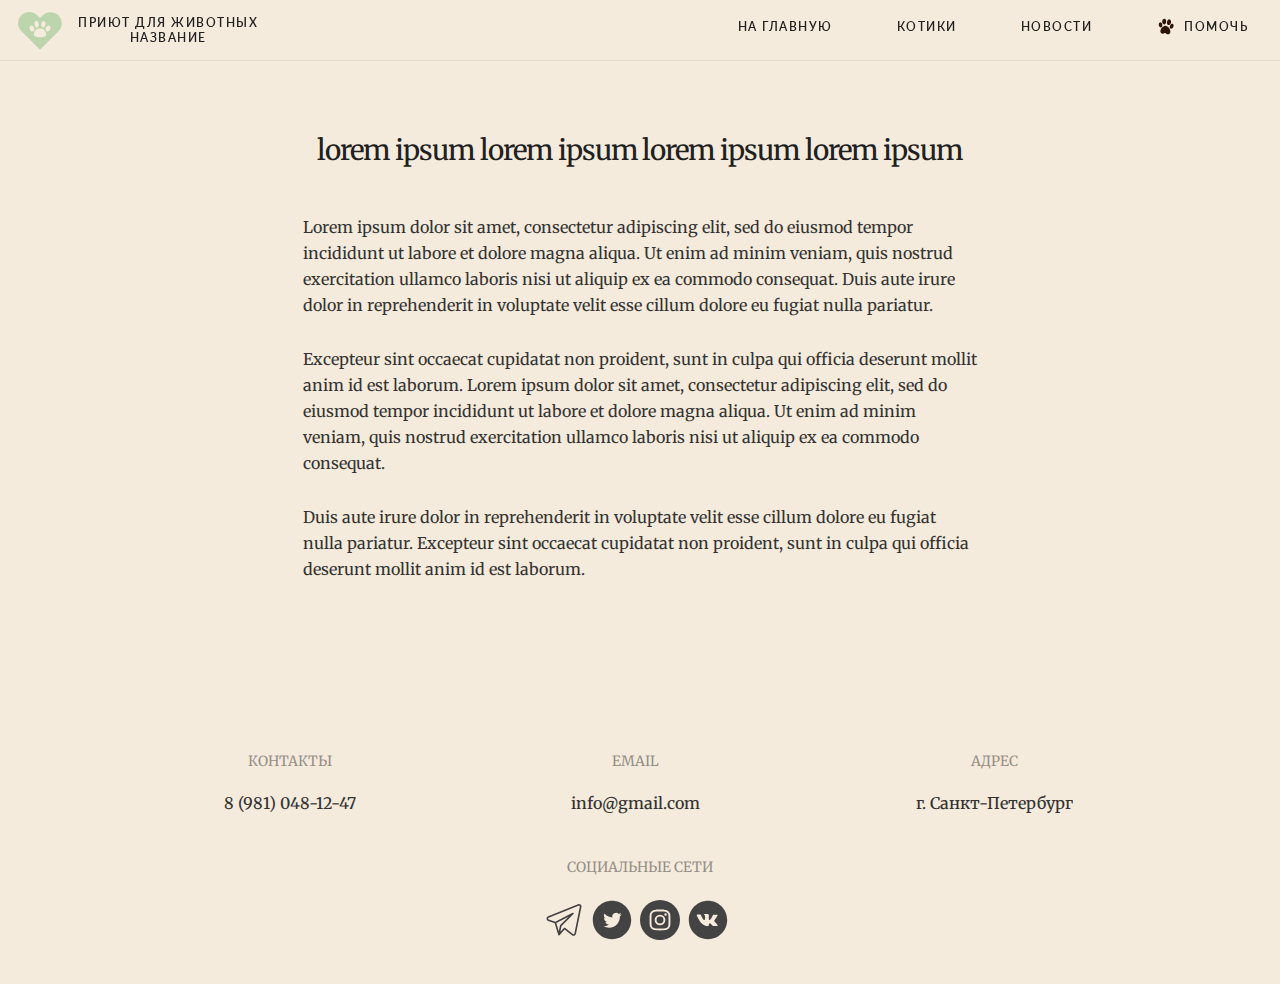
==== about.html @ 72c2ec8e "fix: margins in added htmls" ====
<!DOCTYPE html>
<html lang="ru">
<head>
    <meta charset="UTF-8">
    <title>Приют для животных</title>
    <meta name="description"
          content="Приют, где бездомные животные находят заботу, уход безопасность и надежду на новый дом.">
    <meta name="keywords" content="приют для животных, бездомные животные, волонтёрство, котики">
    <meta name="theme-color" content="#DCE9D5"/>
    <meta name="author" content="misirlouuu">
    <meta name="viewport" content="width=device-width, initial-scale=1.0, maximum-scale=1.0, user-scalable=no">

    <script type="text/javascript" src="https://ajax.googleapis.com/ajax/libs/jquery/1.8.3/jquery.min.js"></script>
    <script src="heart.js"></script>

    <link rel="stylesheet" href="css/outline.css">
</head>
<body>
<header>
    <nav>
        <div class="navbar">
            <div class="containerN nav-container">
                <div class="left">
                    <div class="logo">
                        <img
                                class="logo"
                                src="img/pet-lover.svg"
                                alt="logo"
                        />
                    </div>
                    <div class="description">
                        <span>Приют для животных</span>
                        <span>Название</span>
                    </div>
                </div>
                <input class="checkbox" type="checkbox" name="" id=""/>
                <div class="hamburger-lines">
                    <span class="line line1"></span>
                    <span class="line line2"></span>
                    <span class="line line3"></span>
                </div>
                <div class="menu-items">
                    <a href=index.html>На главную</a>
                    <a href="#">Котики</a>
                    <a href="#">Новости</a>
                    <a href=help.html class="help">
                        <img
                                class="paw"
                                src="img/paw.svg"
                                alt="help button"
                        />
                        <span>Помочь</span>
                    </a>
                </div>
            </div>
        </div>
    </nav>
</header>
<main>
    <section class="about_information">
        <h2>lorem ipsum lorem ipsum lorem ipsum lorem ipsum</h2>
        <p>Lorem ipsum dolor sit amet, consectetur adipiscing elit, sed do eiusmod tempor incididunt ut labore et
            dolore magna aliqua. Ut enim ad minim veniam, quis nostrud exercitation ullamco laboris nisi ut aliquip
            ex ea commodo consequat. Duis aute irure dolor in reprehenderit in voluptate velit esse cillum dolore eu
            fugiat nulla pariatur. </p>
        <p>Excepteur sint occaecat cupidatat non proident, sunt in culpa qui officia deserunt
            mollit anim id est laborum. Lorem ipsum dolor sit amet, consectetur adipiscing elit, sed do eiusmod
            tempor
            incididunt ut labore et dolore magna aliqua. Ut enim ad minim veniam, quis nostrud exercitation ullamco
            laboris nisi ut aliquip ex ea commodo consequat. </p>
        <p>Duis aute irure dolor in reprehenderit in voluptate velit
            esse cillum dolore eu fugiat nulla pariatur. Excepteur sint occaecat cupidatat non proident, sunt in
            culpa
            qui officia deserunt
            mollit anim id est laborum.</p>
    </section>
</main>
<footer>
    <div class="info">
        <div class="contacts">
            <h6>Контакты</h6>
            <a href="tel:89810481247">
                <p>8 (981) 048-12-47</p>
            </a>
        </div>

        <div class="email">
            <h6>Email</h6>
            <a href="mailto:info@gmail.com">
                <p>info@gmail.com</p>
            </a>
        </div>

        <div class="address">
            <h6>Адрес</h6>
            <p>г. Санкт-Петербург</p>
        </div>
    </div>

    <div class="social_networks">
        <h6>Социальные сети</h6>
        <div class="social_circles">
            <a href="https://t.me/misirlouuu" target="_blank" class="icon">
                <img class="icon" src="img/telegram.svg" alt="tg"/>
            </a>
            <a href="http://twitter.com" target="_blank" class="icon">
                <img class="icon" src="img/twitter.svg" alt="twitter"/>
            </a>
            <a href="http://instagram.com" target="_blank" class="icon">
                <img class="icon" src="img/instagram.svg" alt="instagram"/>
            </a>
            <a href="http://vk.com" target="_blank" class="icon">
                <img class="icon" src="img/vk.svg" alt="vk">
            </a>
        </div>
        <!--        <a href="https://t.me/misirlouuu"><svg></svg></a>-->
        <!--        <a href="mailto:info@gmail.com">info@gmail.com</a>-->
    </div>

</footer>
</body>
</html>
---- css/outline.css ----
@import url('https://fonts.googleapis.com/css2?family=Lato&family=Merriweather&display=swap');
@import url('https://fonts.googleapis.com/css2?family=Lato&display=swap');

/** {*/
/*    box-sizing: border-box;*/
/*}*/

html {
    overflow: auto;
}

body {
    overflow-x: hidden;
    -webkit-box-sizing: border-box;
    -moz-box-sizing: border-box;
    box-sizing: border-box;
    background-color: rgba(230, 206, 170, .4);
    width: 100%;
    margin: auto;
}

main {
    /*overflow: hidden;*/
    width: 100vw;
    margin-right: 1rem;
    z-index: -10;
}

footer {
    width: 100vw;
}

header {
    position: fixed;
    /*width: 100vw;*/
    top: 0;
    /*background: rgba(230, 206, 170, 1);*/
}

.navbar {
    width: 100%;
}

.containerN {
    display: flex;
    justify-content: space-between;
    width: 100%;
}

.nav-container {
    width: 100%;
}

.hamburger-lines, .checkbox {
    display: none;
}

.cat {
    width: 560px;
    height: 461px;
    /*width: 50vw;*/
    /*height: 50vh;*/
    /*margin-left: 8rem;*/
}

.homepage {
    display: flex;
    justify-content: center;
    margin-top: 10rem;
    margin-bottom: 11rem;
    flex-wrap: wrap;
}

a, button {
    cursor: pointer;
    color: #202020;
    transition: .35s;
    text-decoration: none;
    margin-bottom: 0.5rem;
}

nav {
    display: flex;
    flex-direction: column;
    justify-content: space-between;
    align-items: center;
    font-size: 12px;
    letter-spacing: .125em;
    font-weight: 600;
    text-transform: uppercase;
    font-family: Lato, sans-serif;
    color: #202020;
    border-bottom: 1px solid rgba(0, 0, 0, .07);
    grid-template-columns: 2fr 1fr 2fr;
    grid-auto-rows: 8vh;
    /*height: 8rem;*/
    width: 100vw;
    z-index: 100;

    /*top: 0;*/
    /*left: 0;*/
}

.left {
    display: flex;
    text-align: left;
    padding-left: 1rem;
    padding-right: 1rem;
    align-items: center
}

.description {
    display: flex;
    flex-direction: column;
    width: 13rem;
    align-items: center;
    justify-content: space-evenly;
}

.menu-items {
    display: flex;
    align-items: center;
    text-align: right;
    z-index: 100;
    /*padding: 1em 1em 2em 2em;*/
}

.menu-items a {
    margin-left: 4rem;
    /*width: auto;*/
}

a.help {
    display: flex;
    align-items: center;
    margin-right: 2rem;
}

.menu-items span {
    margin-left: 0.5rem;
}

h1 {
    font-size: 58px;
    font-family: "Merriweather", sans-serif;
    font-weight: 500;
    letter-spacing: -.036em;
    color: #202020;
    line-height: 1.1;
    margin-bottom: 0.5rem;
}

.logo {
    width: 4em;
    height: 5em;
}

.paw {
    width: 20px;
    height: 23px;
    rotate: 8grad;
}

p {
    color: #202020;
    font-family: "Merriweather", sans-serif;
    font-weight: 400;
    font-size: 22px;
    line-height: 1.6;
    opacity: 0.9;
}

.information p {
    font-size: 16px;
    margin-bottom: 1rem;
}

.information {
    margin-top: 6rem;
    margin-left: auto;
    margin-right: auto;
    max-width: 55vw;
    margin-bottom: 20rem;
}

.homepage {
    display: flex;
    justify-content: space-evenly;
    align-items: center;
    flex-wrap: wrap-reverse;
}

.homepage h1 {
    /*width: 540px;*/
    /*height: 120px;*/
    /*width: 40rem;*/
    /*height: 8rem;*/
    width: 40vw;
}

.homepage p {
    /*width: 540px;*/
    /*height: 120px;*/
    /*width: 35rem;*/
    /*height: 7rem;*/
    width: 35vw;
}

.container {
    margin-bottom: 5rem;
    /*width: 38vw;*/
    /*height: 20vh;*/
    display: flex;
    flex-direction: column;
    flex-wrap: wrap;
}

.buttons {
    /*z-index: -1;*/
    /*    display: flex;*/
    /*    flex-wrap: wrap;*/
    /*}*/
    /*@media screen and (max-width: 1065px) {*/
    /*    .homepage h1, .homepage p {*/
    /*        width: 100%;*/
    /*    }*/
    /*    .container {*/
    /*        align-content: center;*/
    /*    }*/
}

.button {
    display: inline-block;
    position: relative;
    border-radius: 5px;
    padding: 16px 30px 17px;
    font-size: 16px;
    box-shadow: 0 1px 4px rgba(0, 0, 0, .1), 0 2px 4px rgba(0, 0, 0, .1);
    font-family: "Merriweather", sans-serif;
    font-weight: 400;
    border: none;
    width: 15rem;
    height: 3.5rem;
}

.volunteer {
    background-color: #202020;
    color: #fff;
    margin-right: 20px;
    padding: 0;
    line-height: 3.5rem;
}

.volunteer:before, .volunteer:after {
    position: absolute;
    content: "";
    right: 0;
    bottom: 0;
    background-color: cornsilk;
    transition: all 0.3s ease;
}

.volunteer span {
    position: relative;
    display: block;
    width: 100%;
    height: 100%;
}

.volunteer span:before, .volunteer span:after {
    position: absolute;
    content: "";
    left: 0;
    top: 0;
    background-color: cornsilk;
    transition: all 0.3s ease;
}

.volunteer span:before, .volunteer:before {
    width: 0.1rem;
    height: 0;
}

.volunteer span:after, .volunteer:after {
    height: 0.1rem;
    width: 0;
}

.volunteer span:hover:before, .volunteer:hover:before {
    border-radius: 2rem;
    height: 100%;
}

.volunteer span:hover:after, .volunteer:hover:after {
    border-radius: 2rem;
    width: 100%;
}

.donation {
    background-color: transparent;
    color: #202020;
    padding: 0;
    line-height: 3.5rem;
}

.donation:before, .donation:after {
    position: absolute;
    content: "";
    right: 0;
    bottom: 0;
    background-color: rgba(32, 32, 32, 0.8);
    transition: all 0.4s ease;
}

.donation span {
    position: relative;
    display: block;
    width: 100%;
    height: 100%;
}

.donation span:before, .donation span:after {
    position: absolute;
    content: "";
    left: 0;
    top: 0;
    background-color: rgba(32, 32, 32, 0.8);
    transition: all 0.4s ease;
}

.donation span:before, .donation:before {
    width: 0.1rem;
    height: 0;
}

.donation span:after, .donation:after {
    height: 0.1rem;
    width: 0;
}

.donation span:hover:before, .donation:hover:before {
    border-radius: 2rem;
    height: 100%;
}

.donation span:hover:after, .donation:hover:after {
    border-radius: 2rem;
    width: 100%;
}

.steps {
    display: flex;
    justify-content: center;
    flex-wrap: wrap;
}

.raise:hover,
.raise:focus {
    box-shadow: 0 1.5em 1.5em -0.4em rgba(32, 32, 32, 0.2);
    transform: translateY(-0.5em);
}

.pulse:hover,
.pulse:focus {
    animation: pulse 1s;
    box-shadow: 0 0 0 4em transparent;
}

@keyframes pulse {
    0% {
        box-shadow: 0 0 0 0 cadetblue;
    }
}

.step {
    margin: 2rem;
    text-align: center;
    transition: all 0.25s cubic-bezier(0.5, 0.5, 0.5, 0.5);
    border-radius: 23px;
    willchange: translate;
    box-shadow: 0 1px 2px rgba(0, 0, 0, .1), 0 1px 2px rgba(0, 0, 0, .1);

    &:hover,
    &:focus {
        border-color: aquamarine;
        color: aquamarine;
    }
}

.stepImageBox {
    border-radius: 23px 23px 0 0;
    height: 16rem;
    width: 16rem;
    background-color: rgba(230, 206, 170, 0.4);
}

h2 {
    font-size: 48px;
    font-family: "Merriweather", sans-serif;
    font-weight: 500;
    letter-spacing: -.036em;
    color: #202020;
    line-height: 1.1;
    margin-bottom: 2rem;
}

h3 {
    font-size: 28px;
    font-family: "Merriweather", sans-serif;
    font-weight: 400;
    letter-spacing: -.036em;
    color: #202020;
    line-height: 1.1;
    margin-bottom: 2rem;
}

.how_to h2 {
    display: flex;
    justify-content: center;
    text-align: center;
}

.how_to {
    margin-bottom: 8rem;
}

.about {
    display: flex;
    justify-content: space-evenly;
    margin-bottom: 8rem;
    flex-wrap: wrap;
}

.about p {
    /*width: 644px;*/
    /*height: 415px;*/
    width: 45vw;
    /*height: 50vh;*/
}

.dog {
    width: 462px;
    height: 433px;
    margin-top: 1rem;
    margin-right: 3rem;
    margin-bottom: 5rem;
}

.icons {
    display: flex;
    align-items: center;
    justify-content: center;
}

.sex {
    width: 42px;
    height: 40px;
}

.heart {
    width: 24px;
    height: 24px;
}

.condition {
    width: 26px;
    height: 26px;
}

.petImageBox {
    border-radius: 23px;
    height: 18rem;
    width: 23rem;
    background-color: rgba(230, 206, 170, 0.4);
    /*background-color: white;*/
}

.cats span {
    font-weight: 400;
    font-size: 22px;
    color: #202020;
    line-height: 1.6;
    /*line-height: 5;*/
    opacity: 0.9;
    font-family: "Merriweather", sans-serif;
    width: 25rem;
    text-align: center;
}

.cats span.name {
    margin-top: 1rem;
    font-size: 28px;
    font-weight: 500;
    letter-spacing: -.036em;
    /*line-height: 1.1;*/
}

.pet {
    /*z-index: -100;*/
    border-radius: 23px;
    margin-right: 2rem;
    margin-bottom: 5rem;
    display: flex;
    flex-direction: column;
    justify-content: center;
    align-items: center;
}

@-webkit-keyframes pulsate {
    0% {
        transform: scale(1, 1);
        opacity: 0.7;
    }
    50% {
        transform: scale(1.5, 1.5);
        opacity: 1;
    }
    100% {
        transform: scale(1, 1);
        opacity: 0.7;
    }
}

svg {
    width: 2rem;
    height: 2rem;
    transition: transform 0.25s;
}

.heart2:not(.favorite) {
    background: transparent;
}

.heart2:not(.favorite) i > svg {
    fill: #DE9D9B;
}

.pet.favorite {
    background: rgba(237, 205, 205, 0.3);
}

/*.about {*/
/*    display: flex;*/
/*    flex-wrap: wrap;*/
/*}*/
/*.pet.favorite i svg {*/
/*    fill: cornsilk;*/
/*}*/

.favoriting svg {
    -webkit-animation-name: pulsate;
    animation-name: pulsate;
    -webkit-animation-duration: 0.5s;
    animation-duration: 0.5s;
    -webkit-animation-iteration-count: infinite;
    animation-iteration-count: infinite;
}

.heart2 {
    /*width: 3rem;*/
    /*height: 3rem;*/
    min-height: 5vh;
    border: 0;
    outline: 0;
    transition: background 0.5s;
    padding: 0;
    margin: 0;
}

i {
    color: #fff;
    transition: font-size 0.2s;
}

i svg:hover {
    cursor: pointer;
    transform: scale(1.1);
}


.cats h2 {
    text-align: center;
    margin-bottom: 3rem;
}

.gallery {
    display: flex;
    justify-content: space-evenly;
    flex-wrap: wrap;
    margin-left: 2rem;
}

footer {
    margin-top: 8rem;
    margin-bottom: 2rem;
}

footer h6 {
    /*z-index: -100;*/
    font-family: "Merriweather", sans-serif;
    font-weight: 400;
    margin-bottom: 20px;
    margin-top: 30px;
    opacity: .4;
    text-transform: uppercase;
    text-align: center;
    font-size: 14px;
}

footer p {
    font-family: "Merriweather", sans-serif;
    font-weight: 500;
    font-size: 16px;
    line-height: 1.625;
    margin-bottom: 12px;
    text-align: center;
}

footer {
    display: flex;
    justify-content: center;
    flex-direction: column;
}

.info {
    width: 100%;
    display: flex;
    justify-content: space-evenly;
    margin-left: 0.5rem;
    flex-wrap: wrap;
    /*z-index: -100;*/
    /*align-items: center;*/
}

.social_networks {
    width: 100%;
    display: flex;
    flex-direction: column;
    justify-content: center;
    align-items: center;
}

.social_circles {
    display: flex;
    justify-content: center;
    align-items: center;
}

.icon {
    width: 40px;
    height: 48px;
    margin-right: 0.5rem;
}

.delay-200 {
    transition-delay: .2s
}

.delay-300 {
    transition-delay: .3s
}

.delay-400 {
    transition-delay: .4s
}

.delay-500 {
    transition-delay: .5s
}

.fromLeft {
    transition: all .7s ease;
    opacity: 0;
    transform: translateX(-30px)
}

.fromLeft-animate {
    opacity: 1;
    transform: translateX(0)
}

.text-block {
    transition: all .7s ease;
    opacity: 0;
    transform: translateY(40px);
}

.text-block-animate {
    opacity: 1;
    transform: translateY(0)
}



/*.step:nth-child(odd) {*/
/*    background-color: #DE9D9B;*/
/*}*/
/*@media screen and (min-width: 801px) and (max-width: 1100px) {*/

/*}*/

@media screen and (max-width: 955px) {

    .about_us h2, .about_us p {
        z-index: -100;
        text-align: center;
        width: 100%;
        /*margin-left: 5rem;*/
    }

    .dog {
        width: 23rem;
        height: 23rem;
        /*display: none;*/
        margin-right: 0;
    }

    .about_information p, .about_information h2 {
        margin-left: 2rem;
        margin-right: 2rem;
        text-align: left;
    }
}

@media screen and (max-width: 1050px) {
    h1, h2 {
        font-size: 40px;
        font-weight: 500;
    }

    .homepage h1, .homepage p {
        z-index: -100;
        /*text-align: center;*/
        width: 90vw;
    }

    .cat {
        width: 23rem;
        height: 23rem;
        /*display: none*/
    }

    .step {
        transition: all 0.25s cubic-bezier(0.5, 0.5, 0.5, 0.5);
    }

    .homepage {
        margin-top: 4rem;
        margin-bottom: 4rem;
        margin-left: 1rem;
    }

    nav .menu-items {
        font-family: Merriweather, sans-serif;
        font-size: 20px;
    }

    nav .menu-items, nav .left > .description {
        display: none;
    }

    .containerN {
        max-width: 1050px;
        width: 90%;
        margin: auto;
    }

    .navbar {
        position: sticky;
        top: 0;
        width: 100%;
        box-shadow: 0 1px 4px rgb(146 161 176 / 15%);
    }

    .nav-container {
        display: flex;
        justify-content: space-between;
        align-items: center;
        height: 62px;
    }

    .navbar .menu-items {
        display: flex;
        background-color: rgba(230, 206, 170, 1);
    }

    .navbar .nav-container li {
        list-style: none;
    }

    .navbar .nav-container a {
        text-decoration: none;
        color: #0e2431;
        font-weight: 700;
        font-size: 1.2rem;
        padding: 0.7rem;
    }

    .navbar .nav-container a:hover {
        font-weight: bolder;
    }

    .nav-container {
        display: block;
        position: relative;
        height: 60px;
    }

    .nav-container .checkbox {
        position: absolute;
        display: block;
        height: 32px;
        width: 32px;
        top: 20px;
        right: 20px;
        z-index: 5;
        opacity: 0;
        cursor: pointer;
    }

    .nav-container .hamburger-lines {
        display: block;
        height: 26px;
        width: 32px;
        position: absolute;
        top: 17px;
        right: 20px;
        z-index: 2;
        display: flex;
        flex-direction: column;
        justify-content: space-between;
    }

    .nav-container .hamburger-lines .line {
        display: block;
        height: 4px;
        width: 100%;
        border-radius: 10px;
        background: #202020;
    }

    .nav-container .hamburger-lines .line1 {
        transform-origin: 0% 0%;
        transition: transform 0.4s ease-in-out;
    }

    .nav-container .hamburger-lines .line2 {
        transition: transform 0.2s ease-in-out;
    }

    .nav-container .hamburger-lines .line3 {
        transform-origin: 0% 100%;
        transition: transform 0.4s ease-in-out;
    }

    .navbar .menu-items {
        padding-top: 120px;
        box-shadow: inset 0 0 2000px rgba(255, 255, 255, .5);
        height: 100vh;
        width: 100%;
        transform: translate(120%);
        display: flex;
        flex-direction: column;
        margin-left: 0;
        padding-left: 50px;
        transition: transform 0.5s ease-in-out;
        text-align: center;
        z-index: 100;
    }

    .navbar .menu-items li {
        margin-bottom: 1.2rem;
        font-size: 1.5rem;
        font-weight: 500;
    }

    .nav-container input[type="checkbox"]:checked ~ .menu-items {
        transform: translateX(0);
    }

    .nav-container input[type="checkbox"]:checked ~ .hamburger-lines .line1 {
        transform: rotate(45deg);
    }

    .nav-container input[type="checkbox"]:checked ~ .hamburger-lines .line2 {
        transform: scaleY(0);
    }

    .nav-container input[type="checkbox"]:checked ~ .hamburger-lines .line3 {
        transform: rotate(-45deg);
    }

    .nav-container input[type="checkbox"]:checked ~ .logo {
        display: none;
    }

    .nav-container input[type="checkbox"]:checked ~ .info, .social_networks, .step, .pet, .buttons, .about_us {
        z-index: 0;
    }


    /*.info, .social_networks, .step, .pet, .buttons, .about_us {*/
    /*    z-index: -100;*/
    /*}*/
}


/* help.html */
.make_donation, .become_volunteer {
    margin-top: 4rem;
    display: flex;
    justify-content: space-around;
    flex-direction: column;
    align-items: center;
}

.make_donation h1, .become_volunteer h1 {
    font-size: 40px;
    font-weight: 500;
    text-align: center;
}

.make_donation p, .become_volunteer p {
    z-index: -100;
    margin-bottom: 2rem;
    margin-top: 1rem;
    text-align: center;
}

.pad.shadow {
    z-index: -100;
    box-shadow: 0 10px 40px rgba(0, 0, 0, .2);
    font-family: "Merriweather", sans-serif;
    font-weight: 400;
    max-width: 480px;
    padding: 1rem;
    border-radius: 5px;
}

label {
    display: block;
    font-size: 16px;
    margin-top: 20px;
    margin-bottom: 5px;
    opacity: .5;
}

input {
    font-family: "Merriweather", sans-serif;
    font-weight: 400;
    padding: 15px 16px 16px;
    font-size: 18px;
    outline: none;
    border-radius: 4px;
    position: relative;
    border: 1px solid rgba(0, 0, 0, .1);
    background-color: rgba(230, 206, 170, .01);
}

form {
    display: flex;
    flex-direction: column;
    align-items: stretch;
    text-align: left;
    margin: 0 2rem;
}

.full-width {
    margin-top: 2rem;
    width: 100%;
    font-size: 18px;
}

/* about.html */
.about_information {
    margin-top: 7rem;
    display: flex;
    flex-direction: column;
    align-items: center;
}

.about_information h2 {
    text-align: center;
    font-size: 28px;
    font-weight: 400;
}

.about_information p {
    font-size: 16px;
    line-height: 1.625;
    margin-bottom: 12px;
    font-weight: 400;
    max-width: 675px;
    z-index: -5;
}
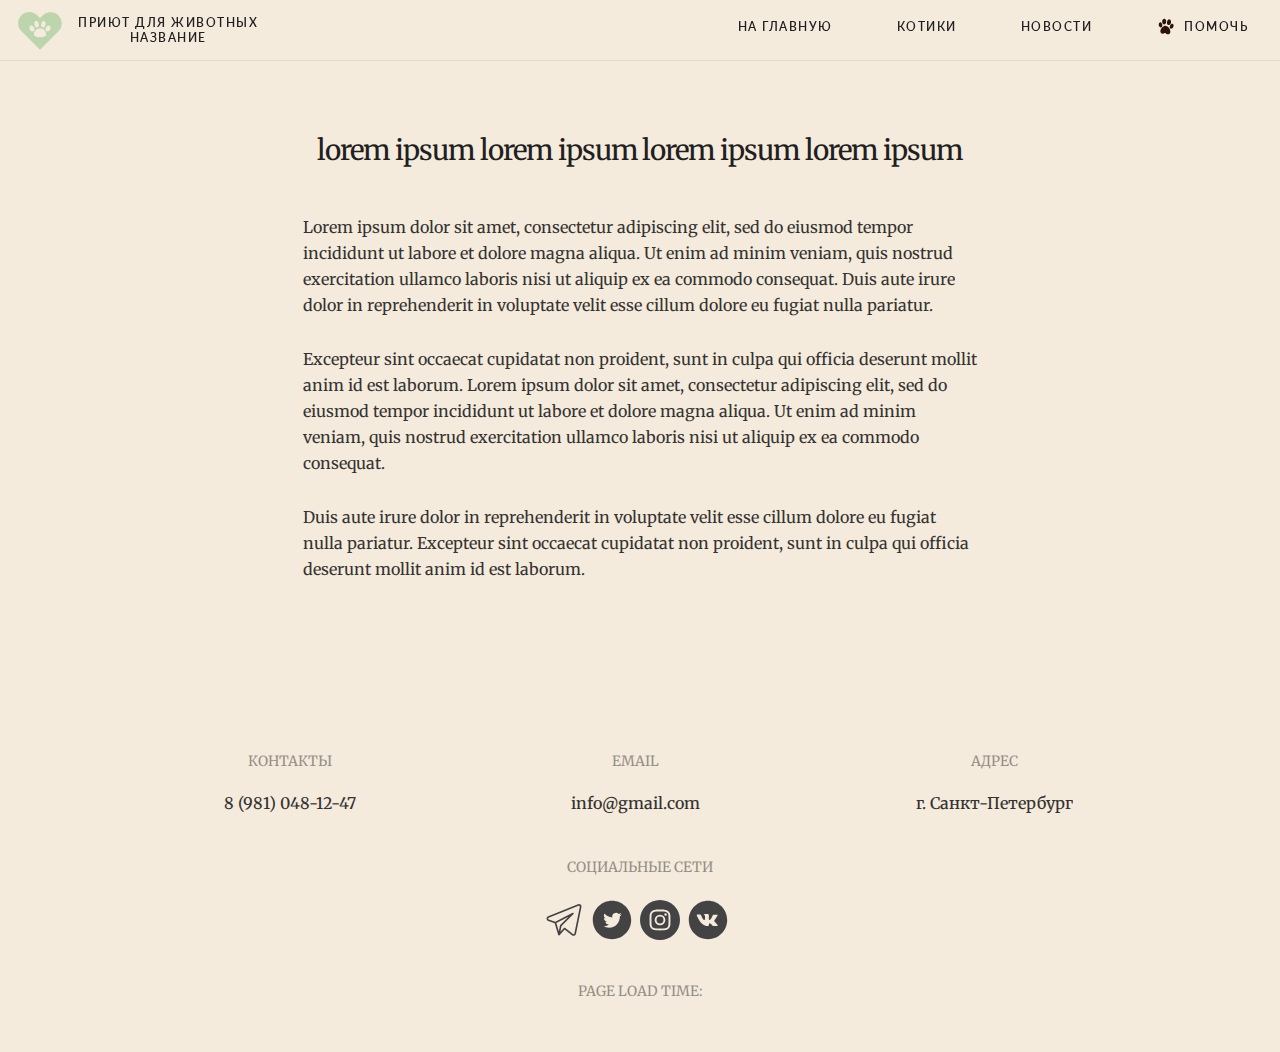
==== commit 128a47ab: "feat: statistical information about download speed in footer" ====
--- a/about.html
+++ b/about.html
@@ -11,7 +11,7 @@
     <meta name="viewport" content="width=device-width, initial-scale=1.0, maximum-scale=1.0, user-scalable=no">
 
     <script type="text/javascript" src="https://ajax.googleapis.com/ajax/libs/jquery/1.8.3/jquery.min.js"></script>
-    <script src="heart.js"></script>
+    <script src="js/heart.js"></script>
 
     <link rel="stylesheet" href="css/outline.css">
 </head>
@@ -117,6 +117,11 @@
         <!--        <a href="mailto:info@gmail.com">info@gmail.com</a>-->
     </div>
 
+    <div class="load-time">
+        <h6>page load time:</h6>
+        <p class="load-time" id="load-time"></p>
+    </div>
+
 </footer>
 </body>
 </html>--- a/css/outline.css
+++ b/css/outline.css
@@ -34,6 +34,7 @@
     position: fixed;
     /*width: 100vw;*/
     top: 0;
+    z-index: 999;
     /*background: rgba(230, 206, 170, 1);*/
 }
 
@@ -700,18 +701,14 @@
 /*}*/
 
 @media screen and (max-width: 955px) {
-
     .about_us h2, .about_us p {
-        z-index: -100;
         text-align: center;
         width: 100%;
-        /*margin-left: 5rem;*/
     }
 
     .dog {
         width: 23rem;
         height: 23rem;
-        /*display: none;*/
         margin-right: 0;
     }
 
@@ -729,15 +726,12 @@
     }
 
     .homepage h1, .homepage p {
-        z-index: -100;
-        /*text-align: center;*/
         width: 90vw;
     }
 
     .cat {
         width: 23rem;
         height: 23rem;
-        /*display: none*/
     }
 
     .step {
@@ -790,7 +784,7 @@
 
     .navbar .nav-container a {
         text-decoration: none;
-        color: #0e2431;
+        color: #202020;
         font-weight: 700;
         font-size: 1.2rem;
         padding: 0.7rem;
@@ -865,7 +859,6 @@
         padding-left: 50px;
         transition: transform 0.5s ease-in-out;
         text-align: center;
-        z-index: 100;
     }
 
     .navbar .menu-items li {
@@ -893,15 +886,6 @@
     .nav-container input[type="checkbox"]:checked ~ .logo {
         display: none;
     }
-
-    .nav-container input[type="checkbox"]:checked ~ .info, .social_networks, .step, .pet, .buttons, .about_us {
-        z-index: 0;
-    }
-
-
-    /*.info, .social_networks, .step, .pet, .buttons, .about_us {*/
-    /*    z-index: -100;*/
-    /*}*/
 }
 
 
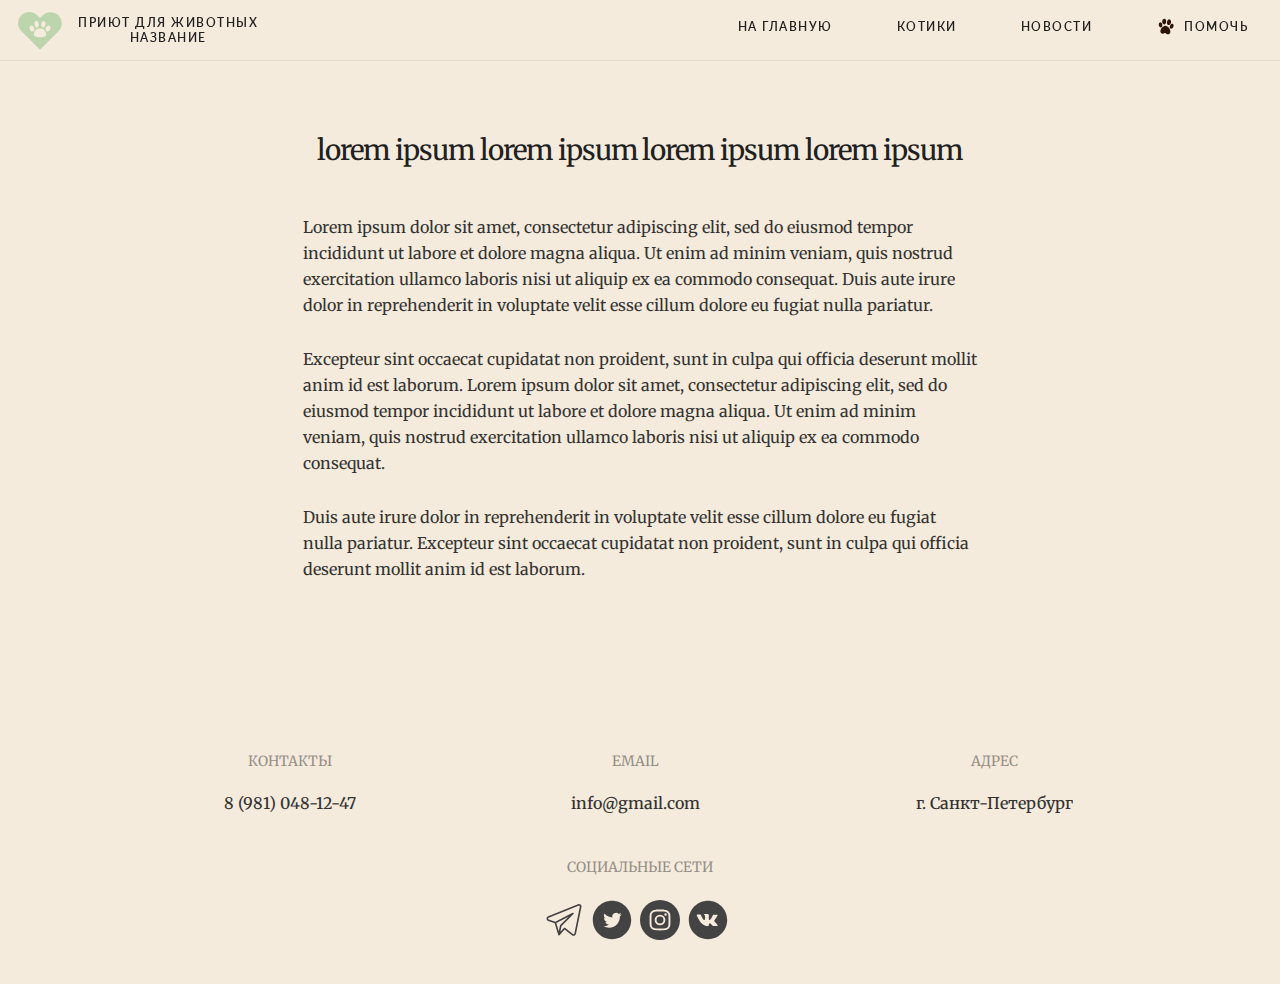
==== commit c026b446: "fix: stat info in footer about loading time" ====
--- a/about.html
+++ b/about.html
@@ -22,11 +22,13 @@
             <div class="containerN nav-container">
                 <div class="left">
                     <div class="logo">
-                        <img
-                                class="logo"
-                                src="img/pet-lover.svg"
-                                alt="logo"
-                        />
+                        <a href=index.html>
+                            <img
+                                    class="logo"
+                                    src="img/pet-lover.svg"
+                                    alt="logo"
+                            />
+                        </a>
                     </div>
                     <div class="description">
                         <span>Приют для животных</span>
@@ -116,12 +118,6 @@
         <!--        <a href="https://t.me/misirlouuu"><svg></svg></a>-->
         <!--        <a href="mailto:info@gmail.com">info@gmail.com</a>-->
     </div>
-
-    <div class="load-time">
-        <h6>page load time:</h6>
-        <p class="load-time" id="load-time"></p>
-    </div>
-
 </footer>
 </body>
 </html>--- a/css/outline.css
+++ b/css/outline.css
@@ -1,9 +1,5 @@
 @import url('https://fonts.googleapis.com/css2?family=Lato&family=Merriweather&display=swap');
 @import url('https://fonts.googleapis.com/css2?family=Lato&display=swap');
-
-/** {*/
-/*    box-sizing: border-box;*/
-/*}*/
 
 html {
     overflow: auto;
@@ -891,7 +887,6 @@
 
 /* help.html */
 .make_donation, .become_volunteer {
-    margin-top: 4rem;
     display: flex;
     justify-content: space-around;
     flex-direction: column;
@@ -899,6 +894,7 @@
 }
 
 .make_donation h1, .become_volunteer h1 {
+    margin-top: 7rem;
     font-size: 40px;
     font-weight: 500;
     text-align: center;
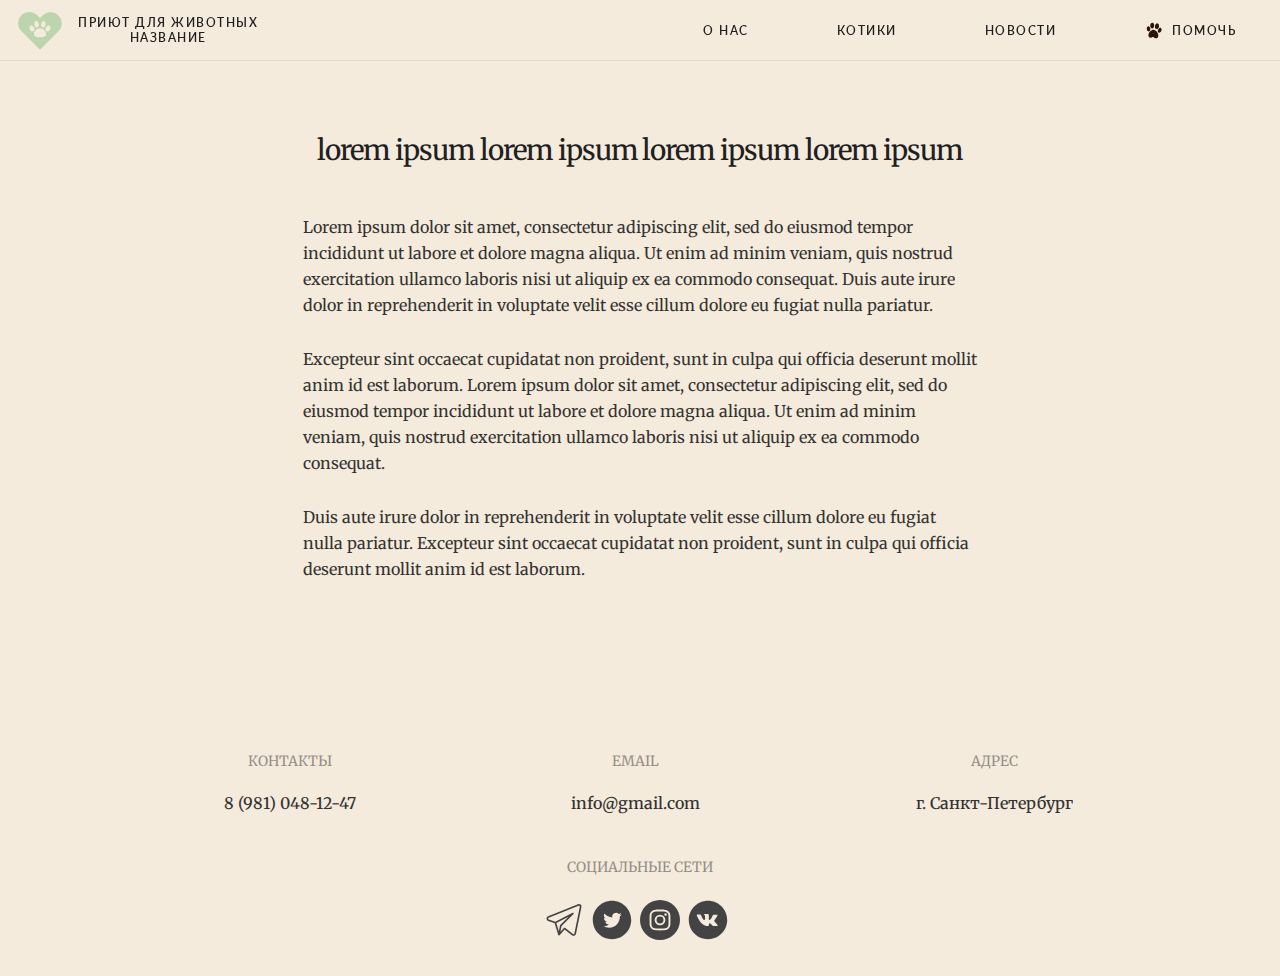
==== commit 2479609b: "feat: add interactiveness for menu using document.location" ====
--- a/about.html
+++ b/about.html
@@ -12,6 +12,7 @@
 
     <script type="text/javascript" src="https://ajax.googleapis.com/ajax/libs/jquery/1.8.3/jquery.min.js"></script>
     <script src="js/heart.js"></script>
+    <script src="js/active-page.js"></script>
 
     <link rel="stylesheet" href="css/outline.css">
 </head>
@@ -22,7 +23,7 @@
             <div class="containerN nav-container">
                 <div class="left">
                     <div class="logo">
-                        <a href=index.html>
+                        <a href="/web-5-sem/index.html">
                             <img
                                     class="logo"
                                     src="img/pet-lover.svg"
@@ -42,10 +43,10 @@
                     <span class="line line3"></span>
                 </div>
                 <div class="menu-items">
-                    <a href=index.html>На главную</a>
-                    <a href="#">Котики</a>
+                    <a href="/web-5-sem/about.html">О нас</a>
+                    <a href="/web-5-sem/cats.html">Котики</a>
                     <a href="#">Новости</a>
-                    <a href=help.html class="help">
+                    <a href="/web-5-sem/help.html" class="help">
                         <img
                                 class="paw"
                                 src="img/paw.svg"
--- a/css/outline.css
+++ b/css/outline.css
@@ -73,7 +73,7 @@
     color: #202020;
     transition: .35s;
     text-decoration: none;
-    margin-bottom: 0.5rem;
+    /*margin-bottom: 0.5rem;*/
 }
 
 nav {
@@ -123,9 +123,25 @@
 }
 
 .menu-items a {
+    /*box-sizing: border-box;*/
+    padding: 1em;
     margin-left: 4rem;
+    border-radius: 20px;
     /*width: auto;*/
 }
+
+.menu-items a:hover {
+    background-color: rgba(237, 205, 205, .5);
+}
+
+.menu-items>a.active {
+    background-color: rgba(237, 205, 205, .8);
+}
+
+.menu-items>a.active {
+    background-color: rgba(237, 205, 205, .8);
+}
+
 
 a.help {
     display: flex;
@@ -830,7 +846,7 @@
     }
 
     .nav-container .hamburger-lines .line1 {
-        transform-origin: 0% 0%;
+        transform-origin: 0 0;
         transition: transform 0.4s ease-in-out;
     }
 
@@ -839,7 +855,7 @@
     }
 
     .nav-container .hamburger-lines .line3 {
-        transform-origin: 0% 100%;
+        transform-origin: 0 100%;
         transition: transform 0.4s ease-in-out;
     }
 
@@ -882,6 +898,11 @@
     .nav-container input[type="checkbox"]:checked ~ .logo {
         display: none;
     }
+
+    .logo {
+        width: 3.5rem;
+        height: 4rem;
+    }
 }
 
 
@@ -901,14 +922,12 @@
 }
 
 .make_donation p, .become_volunteer p {
-    z-index: -100;
     margin-bottom: 2rem;
     margin-top: 1rem;
     text-align: center;
 }
 
 .pad.shadow {
-    z-index: -100;
     box-shadow: 0 10px 40px rgba(0, 0, 0, .2);
     font-family: "Merriweather", sans-serif;
     font-weight: 400;
@@ -971,16 +990,20 @@
     margin-bottom: 12px;
     font-weight: 400;
     max-width: 675px;
-    z-index: -5;
-}
-
-
-
-
-
-
-
-
-
-
-
+}
+
+ /*cats.html */
+.cats h2 {
+    margin-top: 7rem;
+}
+
+
+
+
+
+
+
+
+
+
+
